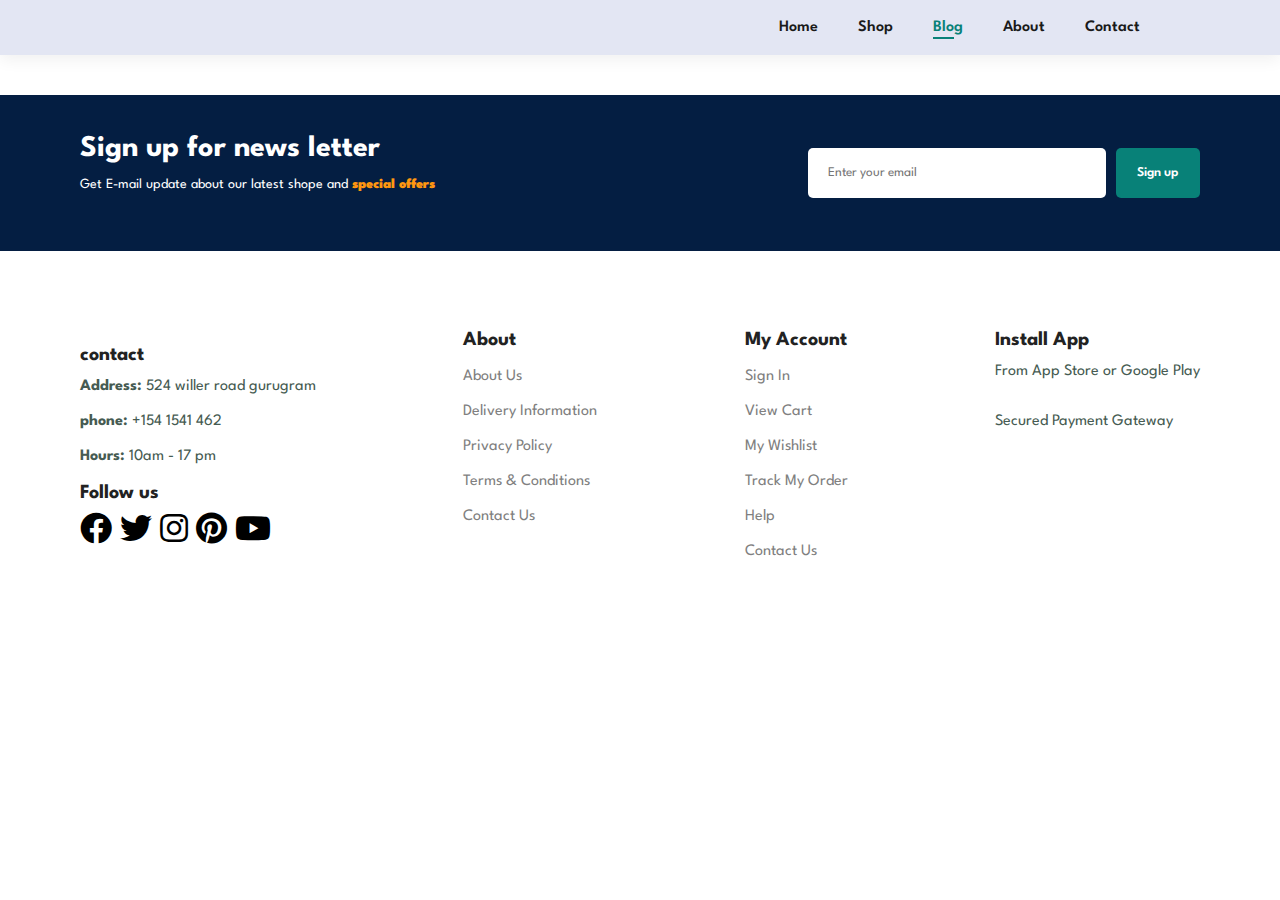
==== blog.html @ 2f487489 "Complete Blog Page" ====
<!DOCTYPE html>
<html lang="en">

<head>
    <meta charset="UTF-8">
    <meta http-equiv="X-UA-Compatible" content="IE=edge">
    <meta name="viewport" content="width=device-width, initial-scale=1.0">
    <title>Tech2etc Ecommerce Tutorial</title>
    <link rel="stylesheet" href="https://pro.fontawesome.com/releases/v5.10.0/css/all.css" />

    <link rel="stylesheet" href="style.css">
</head>

<body>
    <section id="header">
        <a href="#"><img src="img/logo.png" class="logo" alt=""></a>

        <div>
            <ul id="navbar">
                <li><a href="index.html">Home</a></li>
                <li><a href="shop.html">Shop</a></li>
                <li><a class="active" href="blog.html">Blog</a></li>
                <li><a href="about.html">About</a></li>
                <li><a href="contact.html">Contact</a></li>
                <li><a href="cart.html"><i class="fa-solid fa-cart-shopping"></i></a></li>
            </ul>
        </div>
    </section>

    

    <section id="newsletter" class="section-p1 section-m1">
        <div class="news-text">
            <h4>Sign up for news letter</h4>
            <p>Get E-mail update about our latest shope and <span>special offers</span></p>
        </div>
        <div class="form">
            <input type="text" placeholder="Enter your email">
            <button>Sign up</button>
        </div>
    </section>

    <footer class="section-p1">
        <div class="con">

          <img src="img/logo.png" alt="">
          <h4>contact</h4>
          <p><strong>Address:</strong> 524 willer road gurugram</p>
          <p><strong>phone:</strong> +154 1541 462 </p>
          <p><strong>Hours:</strong> 10am - 17 pm</p>

            
            <div class="follow">
            <h4>Follow us</h4>
            <div class="icon">
                <i class="fab fa-facebook"></i>
                <i class="fab fa-twitter"></i>
                <i class="fab fa-instagram"></i>
                <i class="fab fa-pinterest"></i>
                <i class="fab fa-youtube"></i>

            </div>

             </div>
        </div>
        <div class="about">
            <h4>About</h4>
            <a href="#">About Us</a>
            <a href="#">Delivery Information</a>
            <a href="#">Privacy Policy</a>
            <a href="#">Terms & Conditions</a>
            <a href="#">Contact Us</a>
        </div>
        
        <div class="my-account">
            <h4>My Account</h4>
            <a href="#">Sign In</a>
            <a href="#">View Cart</a>
            <a href="#">My Wishlist</a>
            <a href="#">Track My Order</a>
            <a href="#">Help</a>
            <a href="#">Contact Us</a>
        </div>

        <div class="install">
            <h4>Install App</h4>
            <p>From App Store or Google Play</p>
            <div class="dow-button">
                
                <img src="img/pay/app.jpg" alt="">
                <img src="img/pay/play.jpg" alt="">
            
            </div>
            <p>Secured Payment Gateway</p>
            <img src="img/pay/pay.png" alt="">

        </div>
          
    </footer>


    <script src="script.js"></script>
</body>

</html>
---- style.css ----
@import url("https://fonts.googleapis.com/css2?family=Spartan:wght@100;200;300;400;500;600;700;800;900&display=swap");

* {
  margin: 0;
  padding: 0;
  box-sizing: border-box;
  font-family: "Spartan", sans-serif;
}

html {
  scroll-behavior: smooth;
}

/* Global Styles */

h1 {
  font-size: 50px;
  line-height: 64px;
  color: #222;
}

h2 {
  font-size: 46px;
  line-height: 54px;
  color: #222;
}

h4 {
  font-size: 20px;
  color: #222;
}

h6 {
  font-weight: 700;
  font-size: 12px;
}

p {
  font-size: 16px;
  color: #465b52;
  margin: 15px 0 20px 0;
}

button.normal {
  font-size: 14px;
  background-color: white;
  color: black;
  padding: 15px 30px;
  border-radius: 4px;
  border: none;
  cursor: pointer;
  font-weight: 400;
}

button.normal:hover {
  background-color: #088178;
  color: white;
  transition: 0.3s ease;
}

.section-p1 {
  padding: 40px 80px;
}

.section-m1 {
  margin: 40px 0;
}

body {
  width: 100%;
}

#header {
  display: flex;
  align-items: center;
  justify-content: space-between;
  padding: 20px 80px;
  background-color: #E3E6F3;
  box-shadow: 0px 5px 15px rgba(0, 0, 0, 0.06);
  z-index: 999;
  position: sticky;
}

#navbar {
  display: flex;
  align-items: center;
  justify-content: space-between;

}


#navbar li {
  list-style: none;
  padding: 0 20px 0 20px;
  position: relative;


}

#navbar li a {
  text-decoration: none;
  font-size: 16px;
  font-weight: 600;
  color: #1a1a1a;
  transition: 0.3s ease;
}

#navbar li a:hover,
#navbar li a.active {
  color: #088178;
}

#navbar li a::after {
  content: '';
  background-color: #088178;
  width: 0%;
  height: 2px;
  position: absolute;
  bottom: -4px;
  left: 20px;
  transition: 0.4s ease;
}

#navbar li a.active::after,
#navbar li a:hover::after {
  width: 30%;
}

#hero {
  background-image: url(img/hero4.png);
  height: 90vh;
  width: 100%;
  background-size: cover;
  background-position: top 25% right 0;
  padding: 0px 80px;
  display: flex;
  flex-direction: column;
  align-items: flex-start;
  justify-content: center;

}

#hero h4 {
  padding-bottom: 15px;

}

#hero h1 {
  color: #088178;
}

#hero button {
  background-image: url(img/button.png );
  background-color: transparent;
  color: #088178;
  border: 0;
  font-weight: 600;
  padding: 14px 80px 14px 65px;
  background-repeat: no-repeat;
  cursor: pointer;
  font-size: 15px;
}

#features {
  display: flex;
  align-items: center;
  justify-content: space-between;
}

#features .fe-box img {
  width: 100%;
  margin-bottom: 10px;
}

#features .fe-box {
  width: 180px;
  text-align: center;
  padding: 25px 15px;
  box-shadow: 20px 20px 34px rgba(0, 0, 0, 0.03);
  border: 1px solid #cce7d0;
  border-radius: 4px;
  margin: 15px 0px;
}

#features .fe-box:hover {
  box-shadow: 10px 10px 54px rgba(70, 62, 221, 0.1);
}

#features .fe-box h6 {
  display: inline-block;
  padding: 9px 9px;
  /* border: 4px solid black; */
  color: #088178;
  background-color: rgb(188, 255, 249);
  border-radius: 4px;
}

#features .fe-box:nth-child(2) h6 {
  background-color: pink;
}

#features .fe-box:nth-child(3) h6 {
  background-color: rgb(132, 255, 190);
}

#features .fe-box:nth-child(4) h6 {
  background-color: rgb(115, 255, 247);
}

#features .fe-box:nth-child(5) h6 {
  background-color: rgb(194, 164, 255);
}

#features .fe-box:nth-child(6) h6 {
  background-color: rgb(255, 237, 192);
}

#product {
  text-align: center;
}

#product .pro1 {
  width: 23%;
  min-width: 250px;
  padding: 10px 12px;
  border: 1px solid #cce7d0;
  box-shadow: 20px 20px 34px rgba(0, 0, 0, 0.03);
  cursor: pointer;
  margin: 15px 0px;
  transition: 0.15s ease-in;
  position: relative;

}

#product .pro1:hover {
  scale: 1.05;
  box-shadow: 10px 10px 54px rgba(0, 0, 0, 0.1);


}

#product .pro1 img {
  width: 100%;
  border-radius: 20px;
}

#product .pro1 .des {
  text-align: start;

}

#product .pro1 .des span {
  color: #606063;
  font-size: 14px;
}

#product .pro1 .des h5 {
  padding-top: 7px;
  font-size: 14px;
}

#product .pro1 .des i {
  font-size: 12px;
  color: rgb(243, 181, 25)
}

#product .pro1 h4 {
  color: #088178;
  font-size: 16px;
  padding: 10px 0px;

}

#product .pro1 .cart {
  width: 40px;
  height: 40px;
  border-radius: 50px;
  line-height: 40px;
  font-weight: 500;
  font-size: 25px;
  color: #088178;
  background-color: #cce7d0;
  position: absolute;
  bottom: 20px;
  right: 20px;
  transition: 0.4s;
}

#product .pro1 .cart i {
  font-size: 1.2rem;
  transition: 0.4s;
}

#product .pro1 .cart:hover {
  background-color: #088178;
}

#product .pro1 .cart:hover i {
  color: white;
}

#product .pro-cont {
  display: flex;
  justify-content: space-between;
  align-items: center;
  padding: 10px;
  flex-wrap: wrap;
}

#banner {
  display: flex;
  flex-direction: column;
  align-items: center;
  justify-content: center;
  text-align: center;
  background-image: url(img/banner/b2.jpg);
  width: 100%;
  height: 40vh;
  background-size: cover;
  background-position: center;

}

#banner h4 {
  color: white;
  font-size: 20px;
}

#banner h2 {
  color: white;
  font-size: 40px;

}

#banner h2 span {
  color: red;
}

#sm-banner {
  display: flex;
  justify-content: space-between;
  flex-wrap: wrap;
}

#sm-banner .banner-box {
  min-width: 650px;
  height: 40vh;
  background-image: url(img/banner/b17.jpg);
  background-size: cover;
  padding: 20px 20px;
  display: flex;
  flex-direction: column;
  justify-content: center;
  align-items: flex-start;
  padding: 20px 20px;
  border-radius: 10px;
  background-position: center;
  

}
#sm-banner .banner-box:hover button.white{
  border: 1px solid black;
  color: black;
  
  
}
#sm-banner .banner-box h4,#sm-banner .banner-box h2,#sm-banner .banner-box h6,#sm-banner .banner-box_2 h4,#sm-banner .banner-box_2 h2,#sm-banner .banner-box_2 h6{
  color: white;

}
#sm-banner .banner-box button.white{
  font-size: 20px;
  background-color: rgba(255, 187, 0, 0.5);
  color: rgb(255, 255, 255);
  border: 1px solid rgb(255, 255, 255);
  padding: 10px 7px;
  border-radius: 4px;
  margin-top: 8px;
  transition: 0.3s ease;
}
#sm-banner .banner-box_2 button.green{
  font-size: 20px;
  background-color: rgba(0, 167, 31, 0);
  color: rgb(255, 255, 255);
  border: 1px solid rgb(255, 255, 255);
  padding: 10px 7px;
  border-radius: 4px;
  margin-top: 8px;
  transition: 0.3s ease;
  
}

#sm-banner .banner-box_2:hover button.green{
  border: 1px solid rgb(0, 0, 0);
  color: black;
  
  
}
#sm-banner .banner-box_2 {
  min-width: 650px;
  height: 40vh;
  background-image: url(img/banner/b10.jpg);
  background-size: cover;
  padding: 20px 20px;
  display: flex;
  flex-direction: column;
  justify-content: center;
  align-items: flex-start;
  padding: 20px 20px;
  border-radius: 10px;
  background-position: center;
  

}


#banner3 {
  display: flex;
  justify-content: space-between;
  flex-wrap: wrap;
  padding: 0px 60px;
}
#banner3 .banner-box{
  
  min-width: 30%;
  height: 30vh;
  background-image: url(img/banner/b7.jpg);
  display: flex;
  flex-direction: column;
  justify-content: center;
  align-items:flex-start;
  padding: 20px ;
  background-size: cover; 
  background-position: center;
  margin-bottom: 20px;
  transition: 0.3s;
  border-radius: 10px;
 
}
#banner3 .banner-box:hover{
  scale: 1.01;

}
#banner3 h2{
  color: white;
}
#banner3 h3{
  color: red;
}
#banner3 .banner_2{
  background-image: url(img/banner/b4.jpg);
}
#banner3 .banner_3{
  background-image: url(img/banner/b18.jpg);
}
#newsletter{
  display: flex;
  justify-content: space-between;
  align-items: center;
  flex-wrap: wrap;
  background-image: url(img/banner/b14.png);
  background-repeat: no-repeat;
  background-position: 20% 30%;
  background-color: #041e42;
}
#newsletter h4{
  color: white;
  font-size: 30px;
}
#newsletter p{
  color: white;
  font-size: 14px;
 
}
#newsletter span{
  color: rgb(255, 151, 16);
  font-weight: 1000;
}
#newsletter .form{
  height: 50px;
  width: 35%;
  font-size: 15px;
  outline: none;
  display: flex;
  align-items: stretch;
  font-size: 1rem;
}

#newsletter .form input {
  flex: 4;
  padding: 0px 20px;
  outline: none;
  color: gray;
  background-color: white;
  border: none;
  border-radius: 5px;
  margin-right: 10px;
}

#newsletter .form button {
  flex: 1;
  padding: 0px 10px;
  outline: none;
  background-color: #088178;
  color: white;
  border: none;
  border-radius: 5px;
  cursor: pointer;
  font-weight: 600;
  transition: 0.3s ease;
}

#newsletter .form button:hover {
  scale: 1.04;
}
#newsletter .form button:active {
  scale: 1.02;
}
footer{
  display: flex;
  justify-content: space-between;
  align-items: top;
}
footer .about,footer .my-account{
  display: flex;
  flex-direction: column;
  align-items: flex-start;
  

}
footer .about a,footer .my-account a{
  text-decoration: none;

  color: grey;
  padding-top: 20px;
  font-weight: 400;
}
footer .install .dow-button {
  
  display: flex;
}

footer .icon {
  margin-top: 10px;
  font-size: 2rem;
}
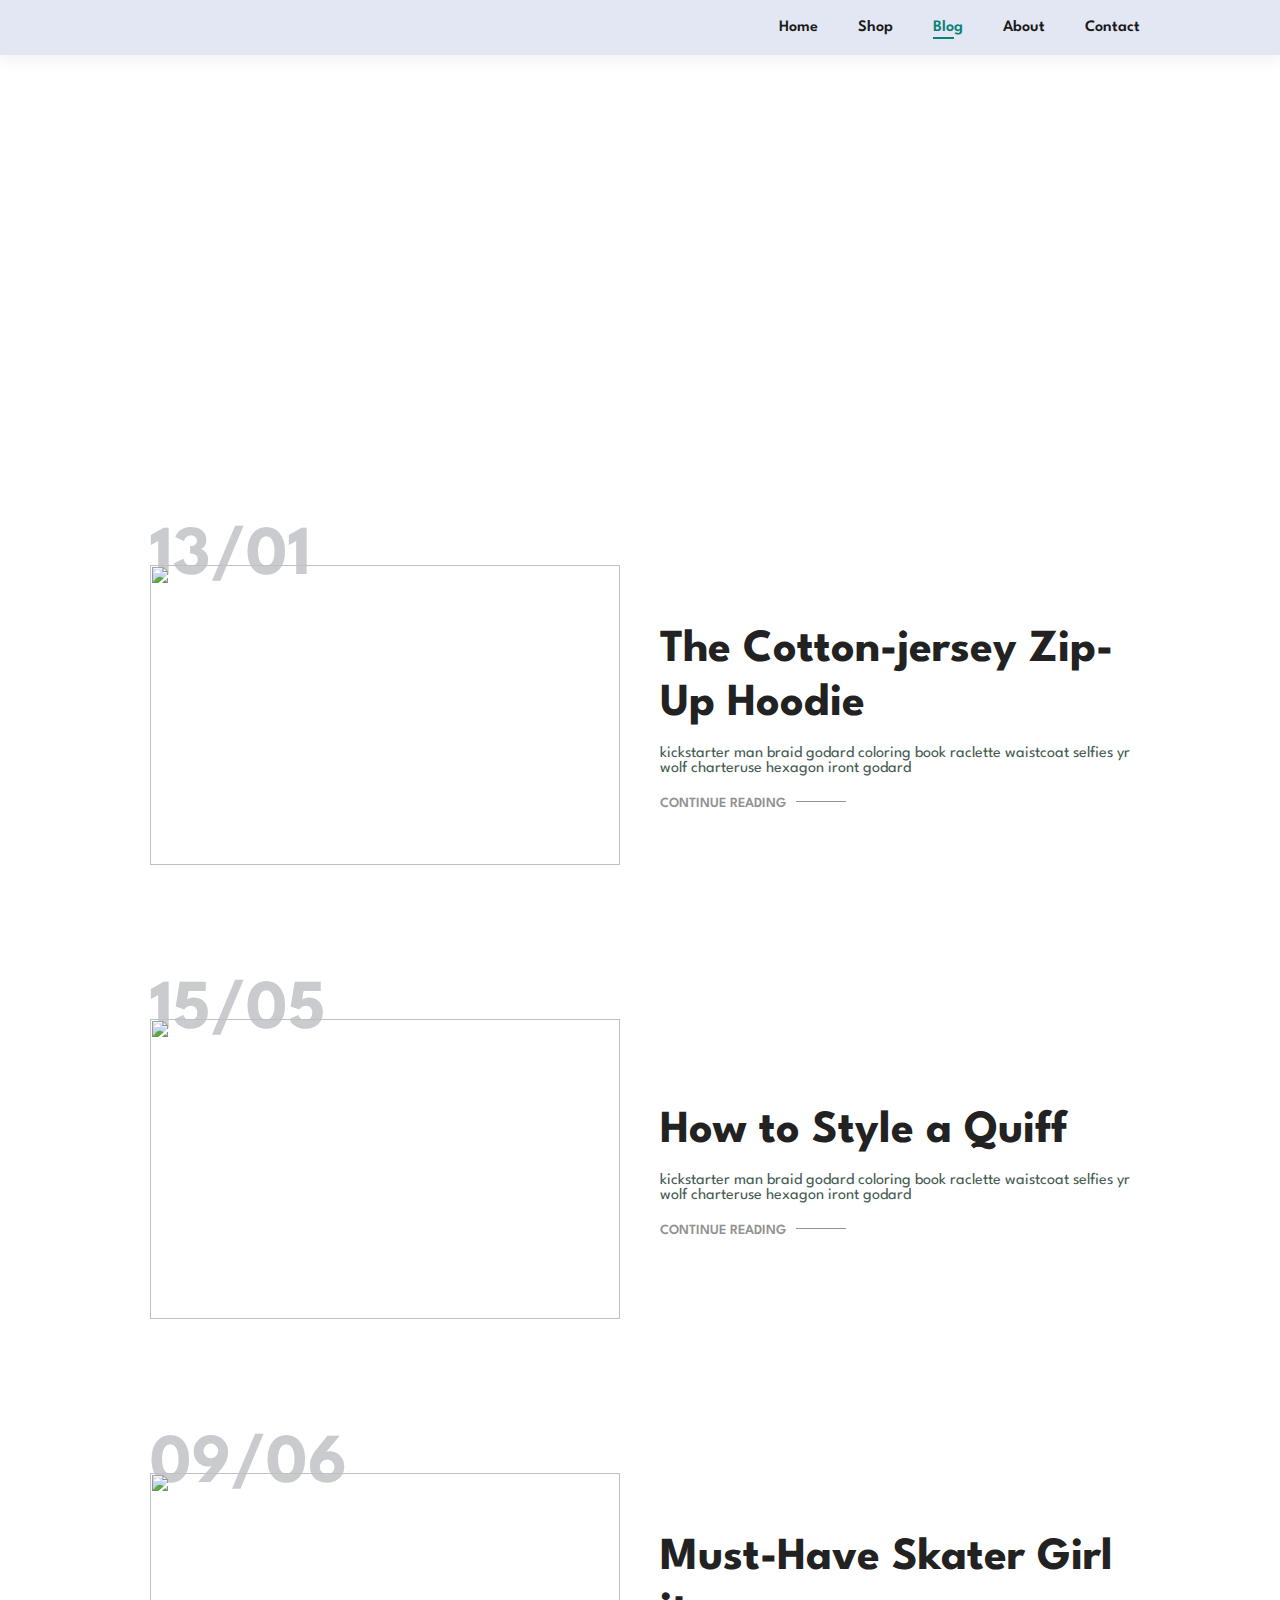
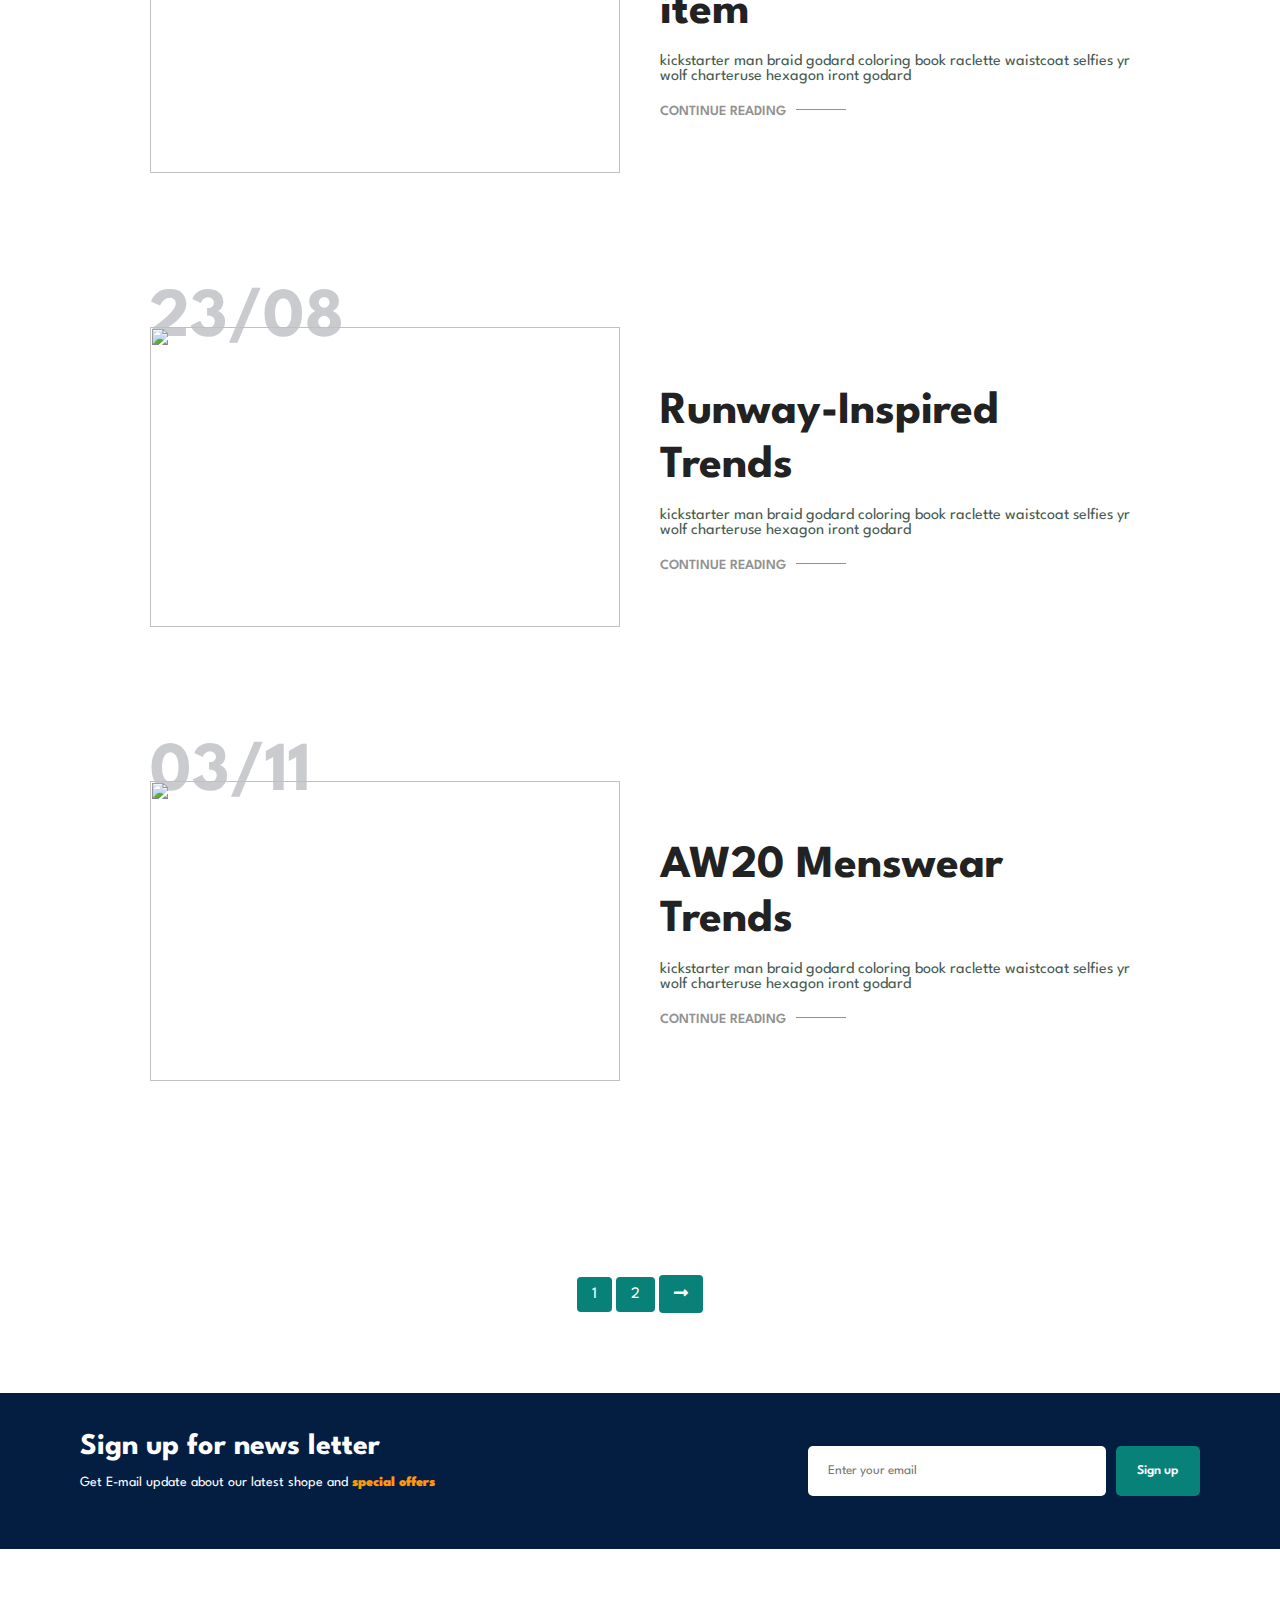
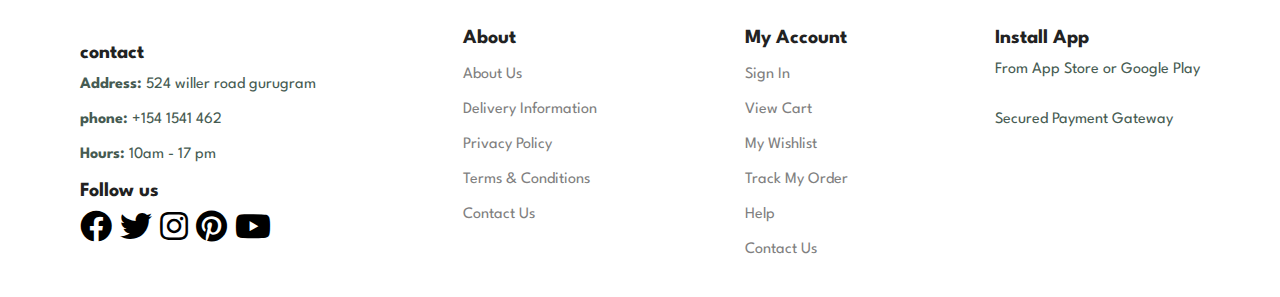
==== commit b4e45e4b: "Completed Blog Page" ====
--- a/blog.html
+++ b/blog.html
@@ -26,8 +26,106 @@
             </ul>
         </div>
     </section>
-
-    
+    <section id="blog_hero">
+        
+        <h2>#Read more</h2>
+        
+        <h4>Read all case studies about our product</h4>
+       
+
+    </section>
+
+    <section id="blog">
+        <div class="blog-box">
+            <div class="blog-img">
+                <img src="img/blog/b1.jpg" alt="">
+
+            </div>
+            <div class="blog-details">
+                <h2>The Cotton-jersey Zip-Up Hoodie</h2>
+                <p>kickstarter man braid godard coloring book raclette
+                    waistcoat selfies yr wolf charteruse hexagon iront 
+                    godard
+                </p>
+                <a href="#">CONTINUE READING</a>
+
+            </div>
+            <h1>13/01</h1>
+
+        </div>
+        <div class="blog-box">
+            <div class="blog-img">
+                <img src="img/blog/b2.jpg" alt="">
+
+            </div>
+            <div class="blog-details">
+                <h2>How to Style a Quiff</h2>
+                <p>kickstarter man braid godard coloring book raclette
+                    waistcoat selfies yr wolf charteruse hexagon iront 
+                    godard
+                </p>
+                <a href="#">CONTINUE READING</a>
+
+            </div>
+            <h1>15/05</h1>
+
+        </div><div class="blog-box">
+            <div class="blog-img">
+                <img src="img/blog/b3.jpg" alt="">
+
+            </div>
+            <div class="blog-details">
+                <h2>Must-Have Skater Girl item</h2>
+                <p>kickstarter man braid godard coloring book raclette
+                    waistcoat selfies yr wolf charteruse hexagon iront 
+                    godard
+                </p>
+                <a href="#">CONTINUE READING</a>
+
+            </div>
+            <h1>09/06</h1>
+
+        </div><div class="blog-box">
+            <div class="blog-img">
+                <img src="img/blog/b4.jpg" alt="">
+
+            </div>
+            <div class="blog-details">
+                <h2>Runway-Inspired Trends</h2>
+                <p>kickstarter man braid godard coloring book raclette
+                    waistcoat selfies yr wolf charteruse hexagon iront 
+                    godard
+                </p>
+                <a href="#">CONTINUE READING</a>
+
+            </div>
+            <h1>23/08</h1>
+
+        </div><div class="blog-box">
+            <div class="blog-img">
+                <img src="img/blog/b6.jpg" alt="">
+
+            </div>
+            <div class="blog-details">
+                <h2>AW20 Menswear Trends</h2>
+                <p>kickstarter man braid godard coloring book raclette
+                    waistcoat selfies yr wolf charteruse hexagon iront 
+                    godard
+                </p>
+                <a href="#">CONTINUE READING</a>
+
+            </div>
+            <h1>03/11</h1>
+
+        </div>
+
+    </section>
+
+    <section id="pagination" class="section-p1">
+        <a href="">1</a>
+        <a href="#">2</a>
+        <a href="#"><i class="fas fa-long-arrow-alt-right"></i></a>
+    </section>
 
     <section id="newsletter" class="section-p1 section-m1">
         <div class="news-text">
--- a/style.css
+++ b/style.css
@@ -229,6 +229,7 @@
   margin: 15px 0px;
   transition: 0.15s ease-in;
   position: relative;
+  border-radius: 30px;
 
 }
 
@@ -545,4 +546,206 @@
   font-size: 2rem;
 }
 
-
+ /* shop page  */
+
+#shop-hero{
+  background-image: url(img/banner/b1.jpg);
+  height: 40vh;
+  width: 100%;
+  background-size: cover;
+  display: flex;
+  flex-direction: column; 
+  justify-content: center;
+  text-align: center;
+  
+
+ }
+  #shop-hero h2{
+    color: white;
+    font-size: 40px;
+  }
+  #shop-hero p{
+    color: white;
+    
+  }
+
+  #pagination{
+    display:flex;
+    justify-content: center;
+    align-items: center;
+
+  }
+  #pagination a{
+    text-decoration: none;
+    padding: 10px 15px;
+    margin: 0 2px;
+    background-color: #088178;
+    color: white;
+    border-radius: 4px;
+    transition: 0.3s;
+  }
+  #pagination a:hover{
+    scale: 1.03;
+  }
+  #pagination a:active{
+    scale: 1.02;
+  }
+
+  /* sproduct */
+  #prodetails {
+    display: flex;
+
+
+   
+  }
+
+  #prodetails .pro-single-image{
+    width: 40%;
+    margin-right: 50px;
+    
+  }
+  #prodetails .pro-single-image #mainimg{
+    border-radius: 20px;
+  }
+  .small-image-group{
+    
+    display: flex;
+    justify-content: space-between;
+  }
+  .small-image-col{
+    flex-basis: 24%;
+    cursor: pointer;
+  }
+  #prodetails .single-pro-details{
+    width: 50%;
+    padding-top: 30px;
+    
+  }
+  #prodetails .single-pro-details h6{
+    padding: 0px 0px 50px 0px;
+
+  }
+
+  #prodetails .single-pro-details h4{
+    font-size: 26px;
+    padding: 0px 0px 20px 0px;
+  }
+  #prodetails .single-pro-details h2{
+    font-size: 26px;
+    padding: 0px 0px 20px 0px;
+  }
+
+  #prodetails .single-pro-details select{
+    display: block;
+    padding: 10px 20px;
+    margin-bottom: 25px;
+  }
+  #prodetails .single-pro-details input{
+    width: 50px;
+    height: 50px;
+    padding-left: 10px;
+    font-size: 16px;
+    margin-right: 10px;
+    
+  }
+  .small-img{
+    border-radius: 15px;
+  }
+  #prodetails .single-pro-details button{
+    color: white;
+    font-weight: 500;
+    background-color: #088178;
+    border: none;
+    padding: 15px 30px;
+    border-radius: 4px;
+    margin-bottom: 105px;
+    transition: 0.3s ease;
+  }
+  #prodetails .single-pro-details button:hover{
+    scale: 1.05;
+  }
+  #prodetails .single-pro-details button:active{
+    scale: 1.02;
+  }
+  #prodetails .single-pro-details span{
+    
+    font-size: 15px;
+    
+  }
+  #blog_hero{
+    background-image: url(img/banner/b19.jpg);
+    background-position: center;
+    height: 40vh;
+    width: 100%;
+    display: flex;
+    flex-direction: column;
+    justify-content: center;
+    align-items: center;
+    text-align: center;
+    
+  }
+
+  #blog_hero h2,#blog_hero h4{
+    color: white;
+
+  }
+  #blog{
+    padding: 150px 150px 0px 150px;
+  }
+  #blog .blog-box{
+    display: flex;
+    align-items: center;
+    width: 100%; 
+    position: relative;
+    margin-bottom: 150px;
+  }
+  #blog .blog-box .blog-img{
+    width: 50%;
+    margin-right: 40px;
+
+  }
+  #blog img{
+    width:100%;
+    height: 300px;
+    object-fit: cover;
+  }
+  #blog .blog-box .blog-details{
+    width: 50%;
+    
+
+  }
+  #blog .blog-box .blog-details a{
+    text-decoration: none;
+    color: #929292;
+    font-weight: 600;
+    font-size: 14px;
+    position: relative;
+    transition: 0.3s ease;
+    
+  }
+  #blog .blog-box .blog-details a::after{
+    content: "";
+    width: 50px;
+    height: 1px;
+    background-color: #929292;  
+    position: absolute;
+    top: 4px;
+    right: -60px;
+    transition: 0.3s ease;
+  }
+  #blog .blog-box .blog-details a:hover{
+    color: #088178;
+  }
+  #blog .blog-box .blog-details a:hover::after{
+    background-color: #088178;
+  }
+  #blog .blog-box h1{
+    top: -40px;
+    left: 0px;
+    font-size: 70px;
+    font-weight: 700;
+    color: #c9cbce;
+    position: absolute;
+    z-index: -1;
+  }
+  
